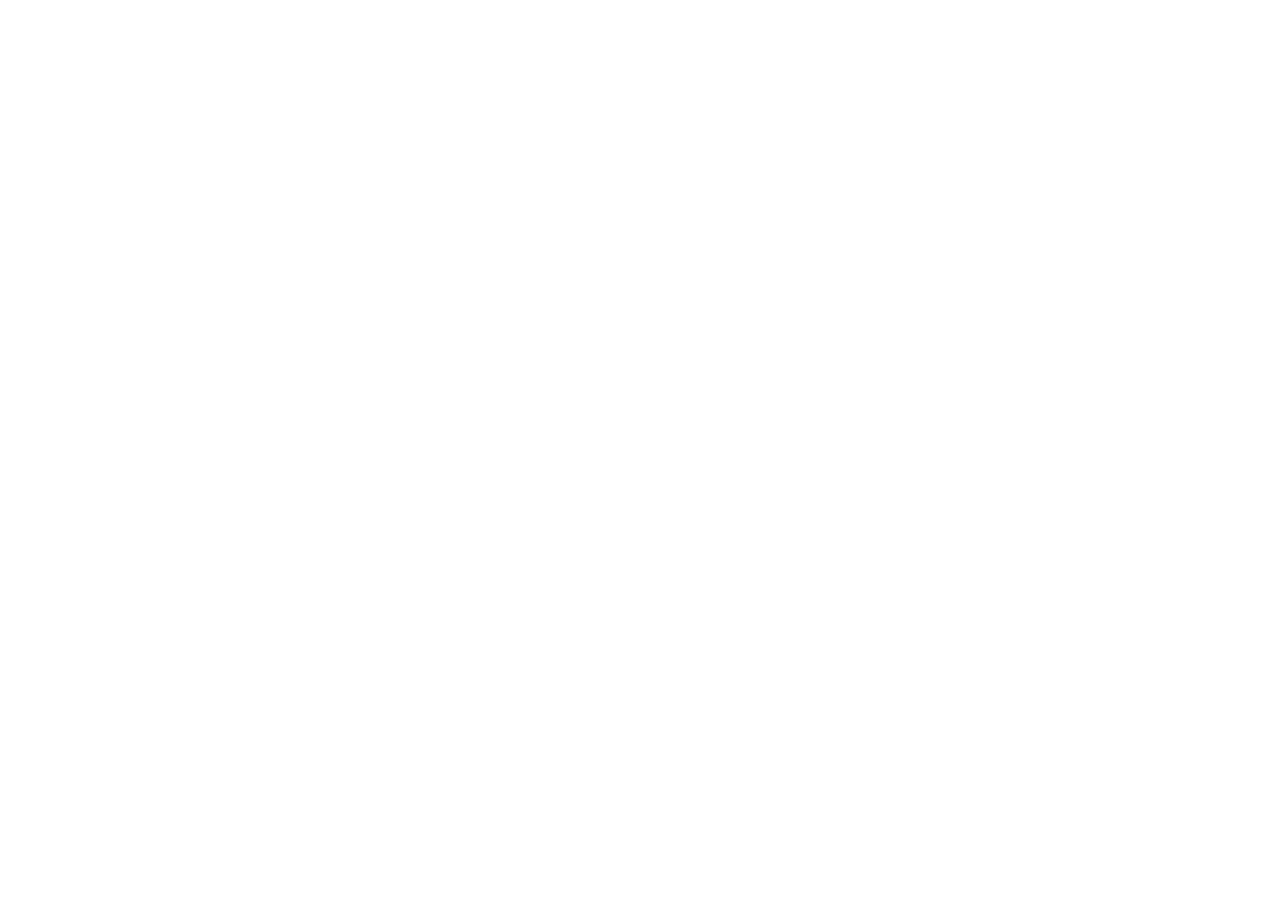
==== submit.html @ 371edea3 "init" ====
<!DOCTYPE html>
<html lang="en">
<head>
    <meta charset="UTF-8">
    <meta http-equiv="X-UA-Compatible" content="IE=edge">
    <meta name="viewport" content="width=device-width, initial-scale=1.0">
    <title>Document</title>
</head>
<body>
    
</body>
</html>
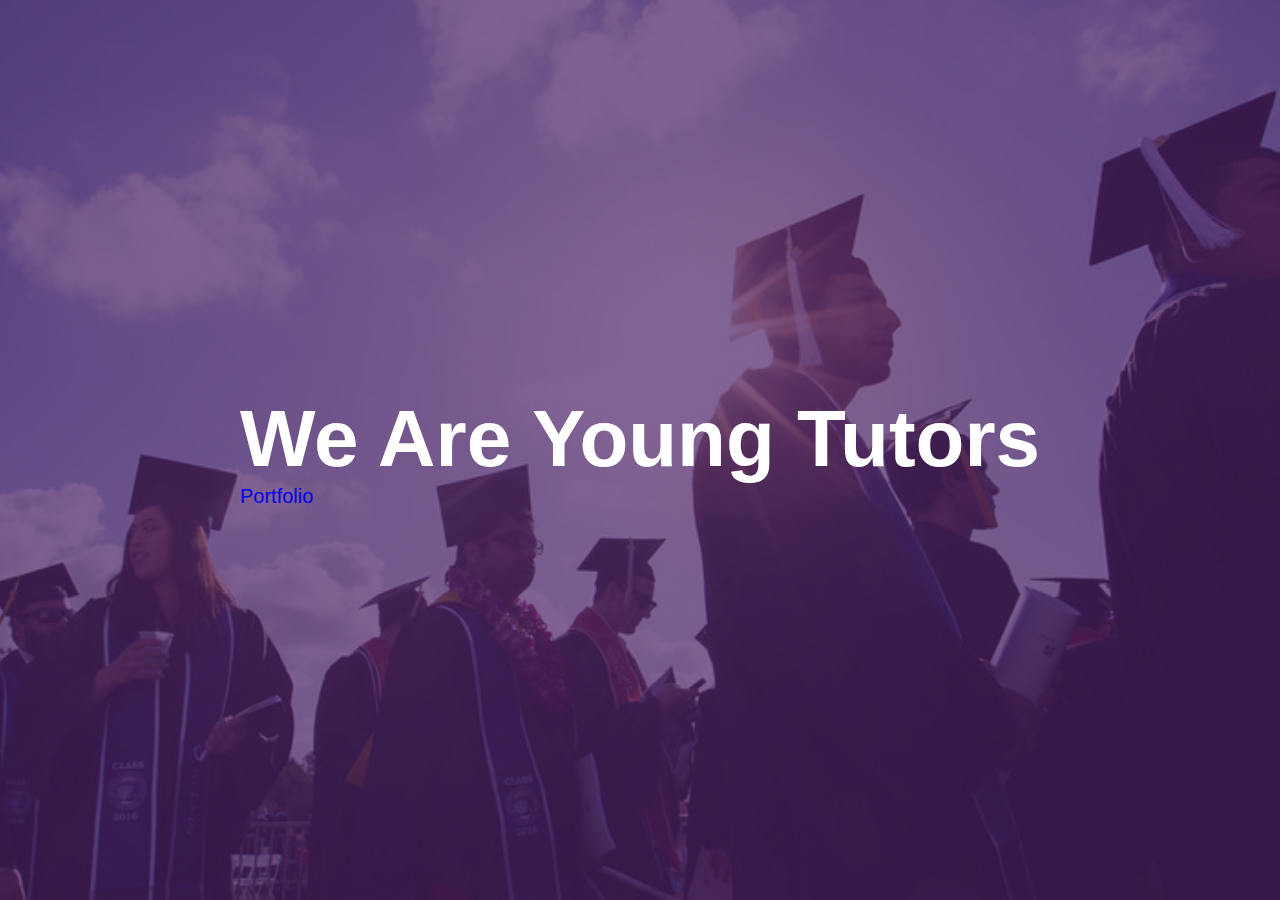
==== commit 539e2d11: "updated submit page, also updated background picture, working on containers" ====
--- a/submit.html
+++ b/submit.html
@@ -1,12 +1,23 @@
 <!DOCTYPE html>
 <html lang="en">
 <head>
-    <meta charset="UTF-8">
-    <meta http-equiv="X-UA-Compatible" content="IE=edge">
-    <meta name="viewport" content="width=device-width, initial-scale=1.0">
-    <title>Document</title>
+  <meta charset="UTF-8">
+  <meta http-equiv="X-UA-Compatible" content="IE=edge">
+  <meta name="viewport" content="width=device-width, initial-scale=1.0">
+  <link rel="stylesheet" href="style.css">
+  <title>Document</title>
 </head>
 <body>
-    
+<!-- Hero Section -->
+<section id="hero">
+  <div class="hero container">
+  <div>
+    <h1>
+      We Are Young Tutors
+    </h1>
+    <a href="#" type="button" class="cta">Portfolio</a>
+  </div>
+  </div></section>
+<!-- End Hero -->
 </body>
 </html>--- a/style.css
+++ b/style.css
@@ -0,0 +1,57 @@
+@import url('https://fonts.googleapis.com/css2?family=Noto+Serif+Georgian&display=swap');
+
+
+* {
+  padding: 0;
+  margin: 0;
+  box-sizing: border-box;
+}
+
+html {
+
+  font-size: 20px;
+  font-family: 'Roboto', sans-serif;
+  color: white;
+}
+
+a {
+  text-decoration: none;
+}
+
+.container {
+  min-height: 100vh;
+  width: 100%;
+  display: flex;
+  align-items: center;
+  justify-content: center;
+}
+
+/* Hero Section */
+#hero {
+  background-image:url(img/26575385823_a3d1660e81_b.jpg);
+  background-size: cover ;
+  background-position: top center;
+  position: relative;
+  z-index: 1;
+}
+
+
+#hero::after {
+content: "";
+  position: absolute;
+  left: 0;
+  top: 0;
+height: 100%;
+width: 100%;
+background-color: rgb(75, 33, 104);
+opacity: 0.7;
+z-index: -1;
+}
+#hero h1{
+  display: block;
+  width: fit-content;
+  font-size: 4rem;
+  position: relative;
+  color: white;
+}
+/* End Hero Section */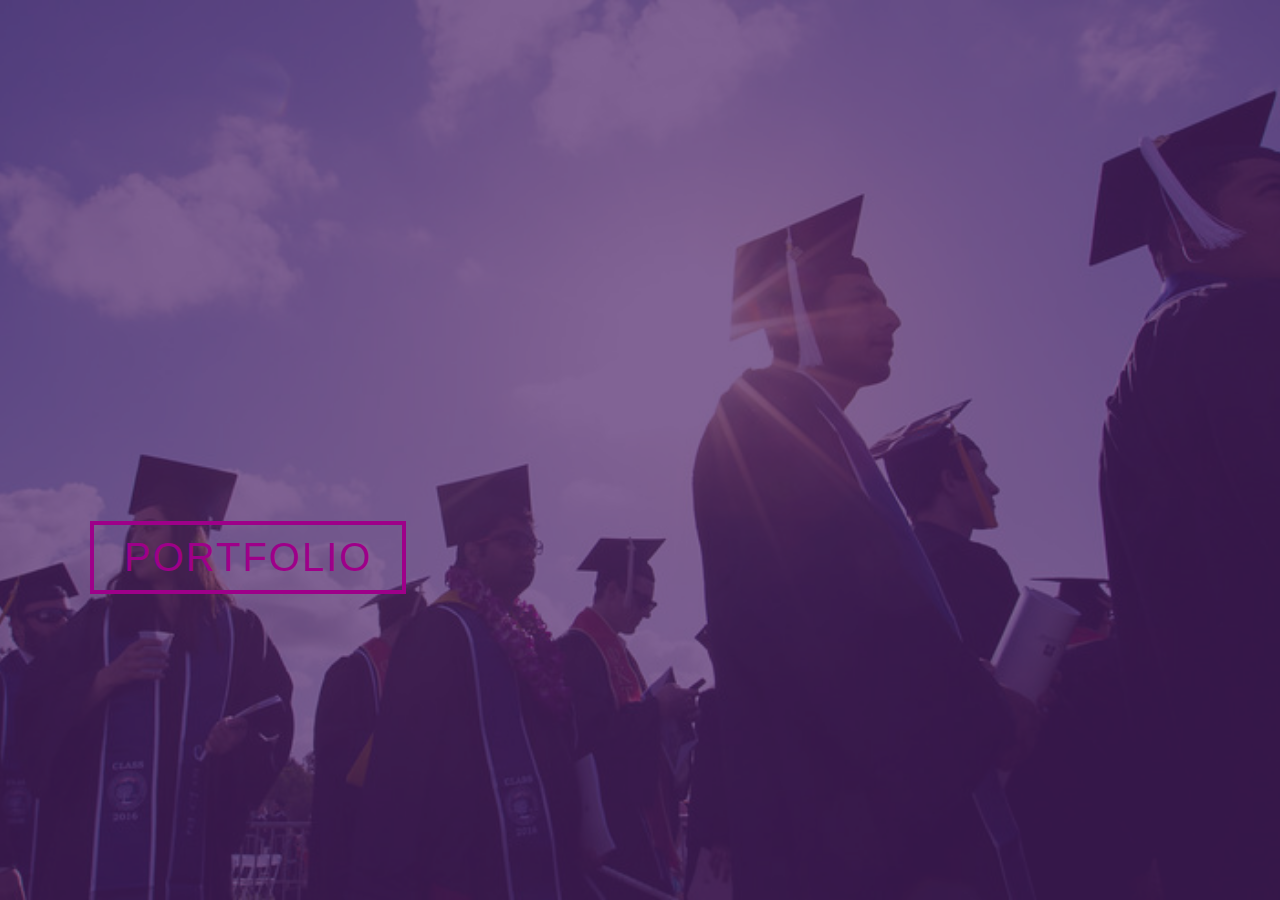
==== commit f649ceea: "added animations" ====
--- a/submit.html
+++ b/submit.html
@@ -12,9 +12,8 @@
 <section id="hero">
   <div class="hero container">
   <div>
-    <h1>
-      We Are Young Tutors
-    </h1>
+    <h1>We Are <span></span></h1>
+    <h1>Young Tutors <span></span></h1>
     <a href="#" type="button" class="cta">Portfolio</a>
   </div>
   </div></section>
--- a/style.css
+++ b/style.css
@@ -45,13 +45,81 @@
 width: 100%;
 background-color: rgb(75, 33, 104);
 opacity: 0.7;
-z-index: -1;
+z-index: -1; 
+}
+
+#hero .hero{
+  max-width: 1200px;
+  margin: 0 auto;
+  padding: 0 50px;
+  justify-content: flex-start ;
 }
 #hero h1{
   display: block;
   width: fit-content;
   font-size: 4rem;
   position: relative;
-  color: white;
+  color: transparent;
+  animation: text_reveal 0.5s ease forwards;
+  animation-delay: 1.5s;
 }
-/* End Hero Section */+
+#hero h1:nth-child(1) {
+  animation-delay: 1s;
+  }
+#hero h1:nth-child(2) {
+animation-delay: 2s;
+}
+
+#hero h1 span{
+  position: absolute;
+  top: 0;
+  left: 0;
+  height: 100%;
+  width: 0;
+  background-color: #9e0089;
+  animation: text_reveal_box 1s ease;
+  animation-delay: 1s;
+}
+#hero h1:nth-child(1) span{
+  animation-delay: 0.5s;
+  }
+#hero h1:nth-child(2) span{
+animation-delay: 1.5s;
+}
+#hero .cta {
+  display: inline-block;
+  padding: 10px 30px;
+  color: #9e0089 ;
+  background-color: transparent;
+  border: 4px solid #9e0089 ;
+  font-size: 2rem;
+  text-transform: uppercase;
+  letter-spacing: .1rem;
+  margin-top: 30px;
+  transition:  .3s ease ;
+  transition-property: background-color, color;
+}
+#hero .cta:hover{
+  color: rgb(255, 255, 255);
+  background-color: #9e0089;
+}
+/* End Hero Section */
+
+/* Keyframes */
+@keyframes text_reveal_box{
+  50%{
+    width: 100%;
+    left: 0;
+  }
+  100%{
+    width: 0;
+    left: 100%;
+  }
+}
+@keyframes text_reveal{
+  100%{
+    color: white;
+  }
+}
+/* End Keyframes */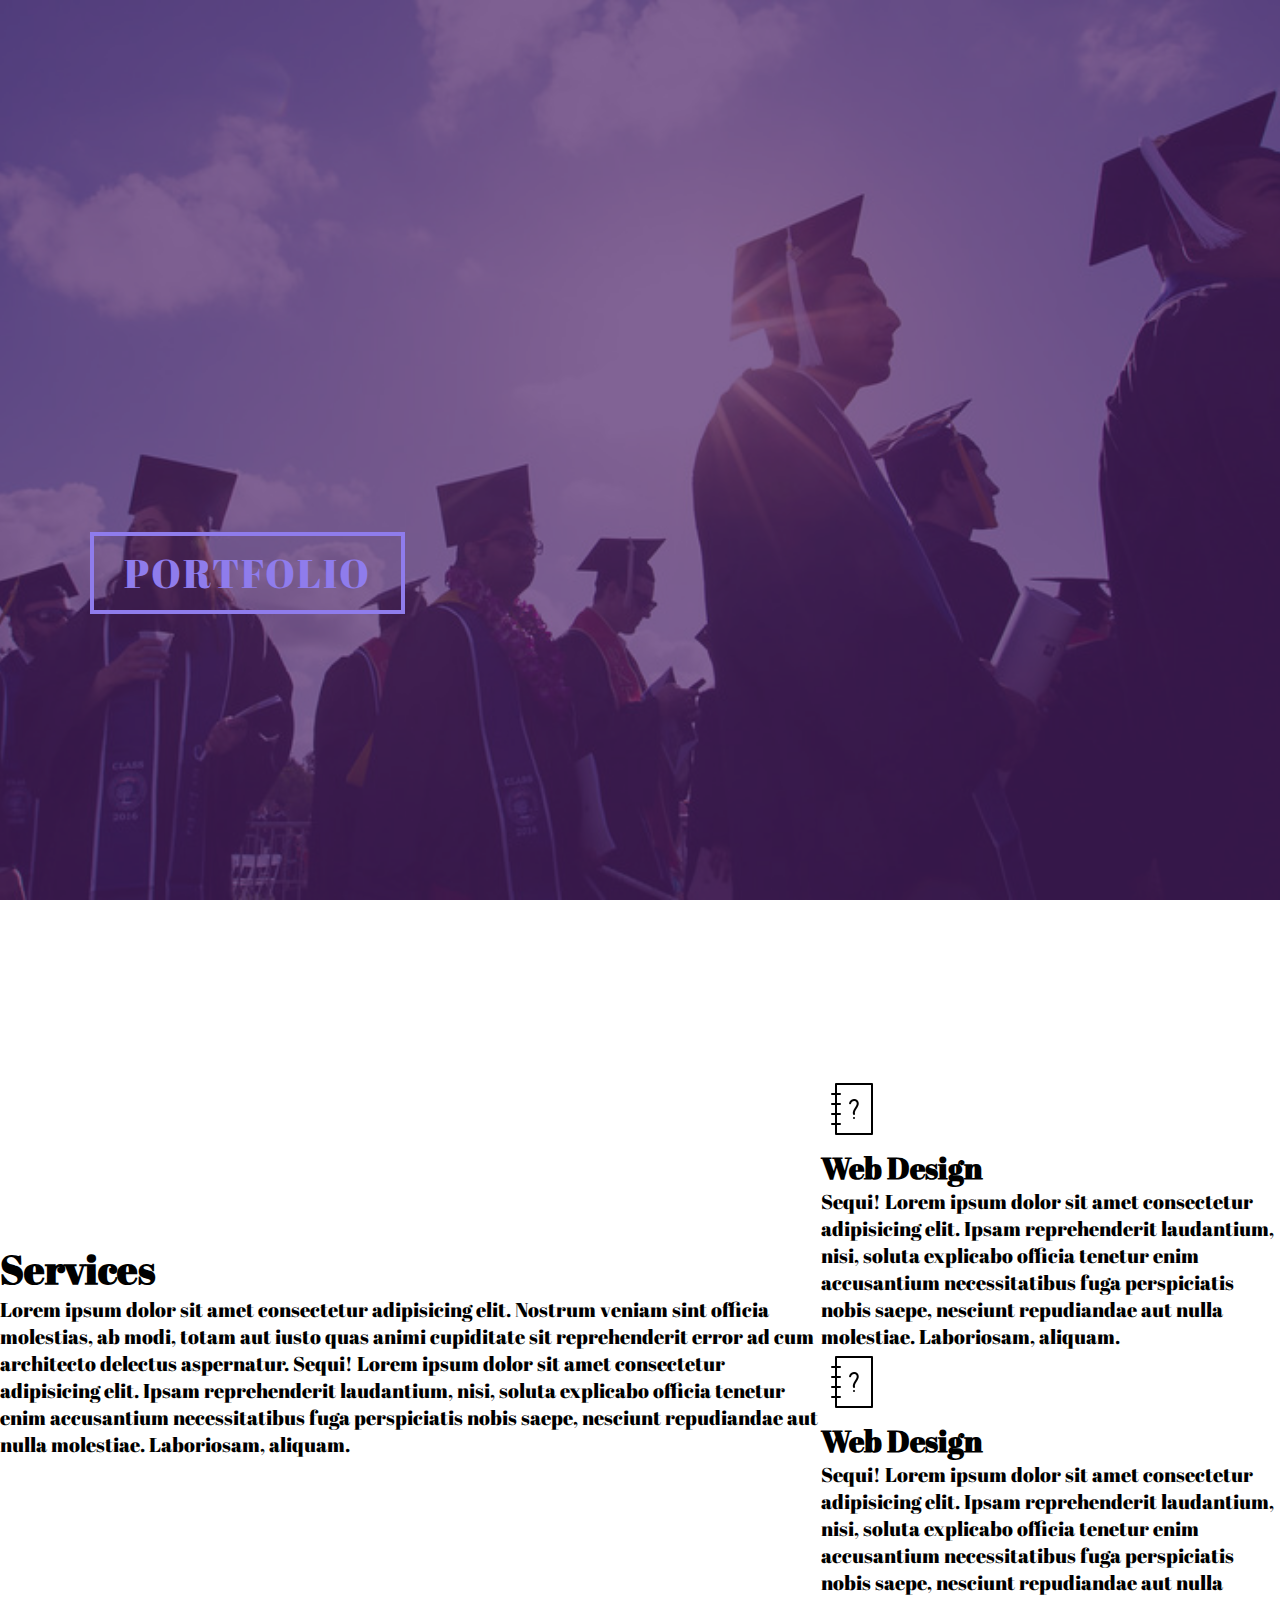
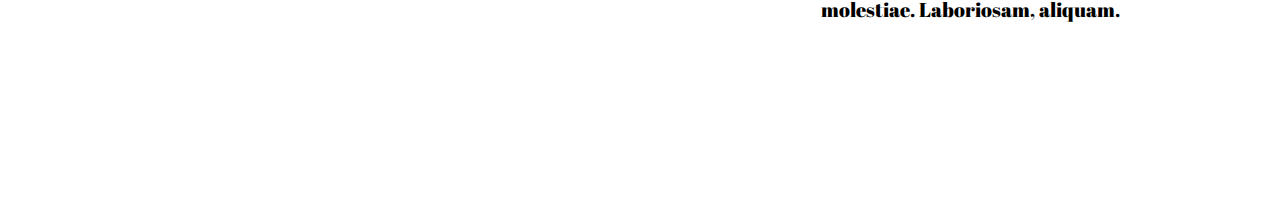
==== commit 436c5b6f: "added sections, but havn't worked on their css, i'm sleepy   af ;))), p.s. changed some of base desi" ====
--- a/submit.html
+++ b/submit.html
@@ -9,6 +9,8 @@
 </head>
 <body>
 <!-- Hero Section -->
+
+
 <section id="hero">
   <div class="hero container">
   <div>
@@ -17,6 +19,35 @@
     <a href="#" type="button" class="cta">Portfolio</a>
   </div>
   </div></section>
-<!-- End Hero -->
+<!-- End Hero Section-->
+
+<!-- Service Section -->
+<section id="services">
+  <div class="service container">
+    <div class="service-top">
+      <h1 class="section-title">Services</h1>
+      <p>Lorem ipsum dolor sit amet consectetur adipisicing elit. Nostrum veniam sint officia molestias, ab modi, totam aut iusto quas animi cupiditate sit reprehenderit error ad cum architecto delectus aspernatur. Sequi!
+        Lorem ipsum dolor sit amet consectetur adipisicing elit. Ipsam reprehenderit laudantium, nisi, soluta explicabo officia tenetur enim accusantium necessitatibus fuga perspiciatis nobis saepe, nesciunt repudiandae aut nulla molestiae. Laboriosam, aliquam.
+      </p>
+    </div>
+    <div class="service-bottom">
+      <div class="service-item">
+        <div class="icon"><img src="[data-uri]">
+        </div>
+        <h2>Web Design</h2>
+        <p>Sequi!
+          Lorem ipsum dolor sit amet consectetur adipisicing elit. Ipsam reprehenderit laudantium, nisi, soluta explicabo officia tenetur enim accusantium necessitatibus fuga perspiciatis nobis saepe, nesciunt repudiandae aut nulla molestiae. Laboriosam, aliquam.</p>
+      </div>
+      <div class="service-item">
+        <div class="icon"><img src="[data-uri]">
+        </div>
+        <h2>Web Design</h2>
+        <p>Sequi!
+          Lorem ipsum dolor sit amet consectetur adipisicing elit. Ipsam reprehenderit laudantium, nisi, soluta explicabo officia tenetur enim accusantium necessitatibus fuga perspiciatis nobis saepe, nesciunt repudiandae aut nulla molestiae. Laboriosam, aliquam.</p>
+      </div>
+    </div>
+  </div>
+</section><!-- End Service Section -->
+
 </body>
 </html>--- a/style.css
+++ b/style.css
@@ -1,5 +1,4 @@
-@import url('https://fonts.googleapis.com/css2?family=Noto+Serif+Georgian&display=swap');
-
+@import url('https://fonts.googleapis.com/css2?family=Abril+Fatface&display=swap');
 
 * {
   padding: 0;
@@ -10,8 +9,8 @@
 html {
 
   font-size: 20px;
-  font-family: 'Roboto', sans-serif;
-  color: white;
+  font-family: 'Abril Fatface', sans-serif;
+  color: BLACK;
 }
 
 a {
@@ -68,7 +67,9 @@
   animation-delay: 1s;
   }
 #hero h1:nth-child(2) {
+  animation: text_reveal_name .5s ease forwards;
 animation-delay: 2s;
+
 }
 
 #hero h1 span{
@@ -77,7 +78,7 @@
   left: 0;
   height: 100%;
   width: 0;
-  background-color: #9e0089;
+  background-color: #8F7CEC;
   animation: text_reveal_box 1s ease;
   animation-delay: 1s;
 }
@@ -90,9 +91,9 @@
 #hero .cta {
   display: inline-block;
   padding: 10px 30px;
-  color: #9e0089 ;
+  color: #8F7CEC ;
   background-color: transparent;
-  border: 4px solid #9e0089 ;
+  border: 4px solid #8F7CEC ;
   font-size: 2rem;
   text-transform: uppercase;
   letter-spacing: .1rem;
@@ -102,7 +103,7 @@
 }
 #hero .cta:hover{
   color: rgb(255, 255, 255);
-  background-color: #9e0089;
+  background-color: #8F7CEC;
 }
 /* End Hero Section */
 
@@ -119,7 +120,13 @@
 }
 @keyframes text_reveal{
   100%{
-    color: white;
+    color: BLACK;
+  }
+}
+@keyframes text_reveal_name{
+  100%{
+    color: #8F7CEC;
+    font-weight: 500;
   }
 }
 /* End Keyframes */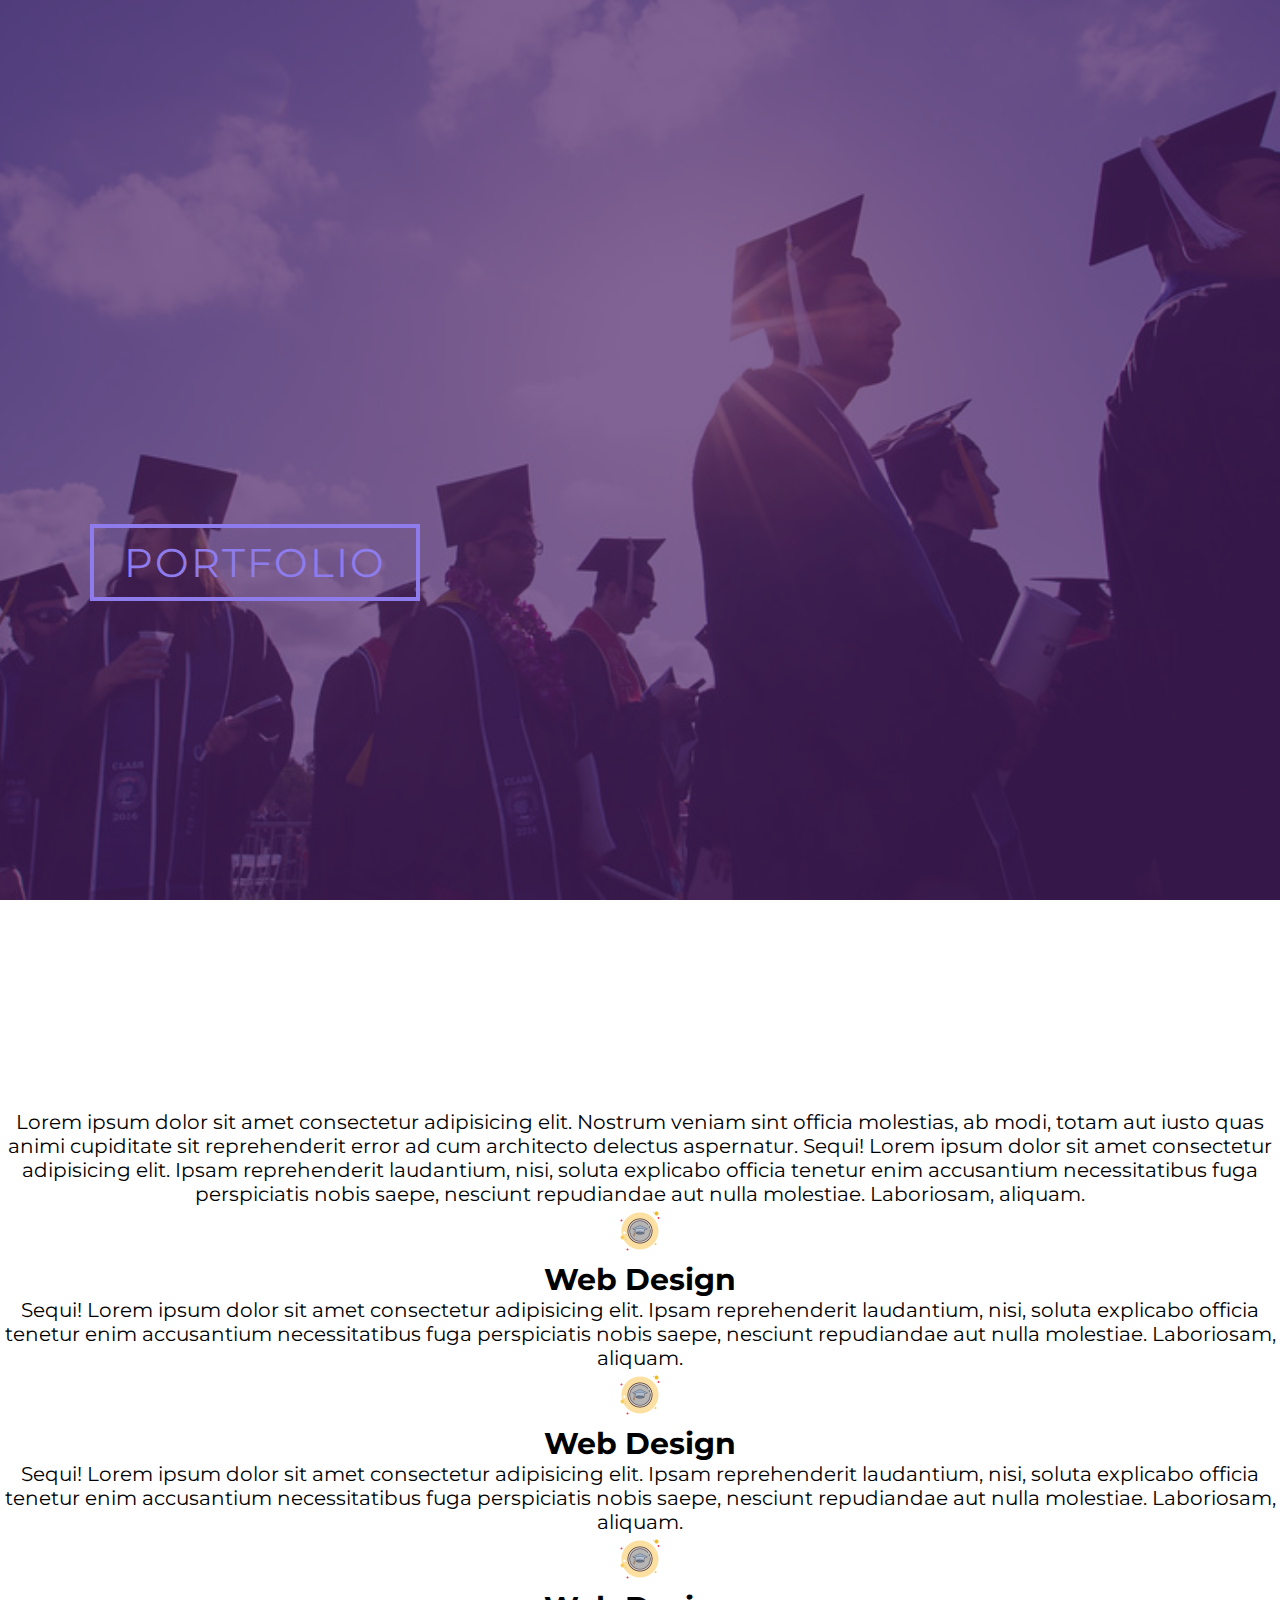
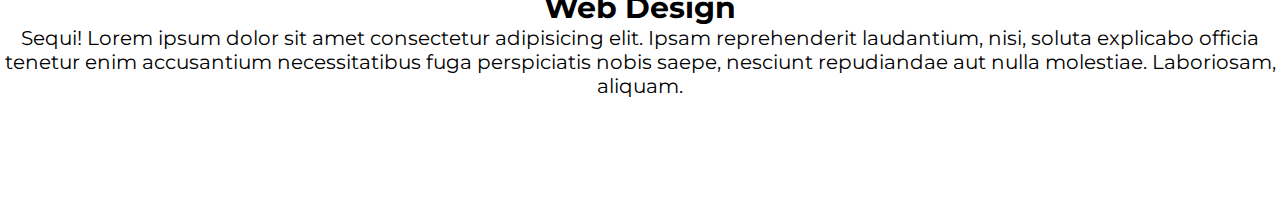
==== commit 7e1ab14d: "added section styles" ====
--- a/submit.html
+++ b/submit.html
@@ -23,7 +23,7 @@
 
 <!-- Service Section -->
 <section id="services">
-  <div class="service container">
+  <div class="services container">
     <div class="service-top">
       <h1 class="section-title">Services</h1>
       <p>Lorem ipsum dolor sit amet consectetur adipisicing elit. Nostrum veniam sint officia molestias, ab modi, totam aut iusto quas animi cupiditate sit reprehenderit error ad cum architecto delectus aspernatur. Sequi!
@@ -32,14 +32,21 @@
     </div>
     <div class="service-bottom">
       <div class="service-item">
-        <div class="icon"><img src="[data-uri]">
+        <div class="icon"><img src="[data-uri]">
         </div>
         <h2>Web Design</h2>
         <p>Sequi!
           Lorem ipsum dolor sit amet consectetur adipisicing elit. Ipsam reprehenderit laudantium, nisi, soluta explicabo officia tenetur enim accusantium necessitatibus fuga perspiciatis nobis saepe, nesciunt repudiandae aut nulla molestiae. Laboriosam, aliquam.</p>
       </div>
       <div class="service-item">
-        <div class="icon"><img src="[data-uri]">
+        <div class="icon"><img src="[data-uri]">
+        </div>
+        <h2>Web Design</h2>
+        <p>Sequi!
+          Lorem ipsum dolor sit amet consectetur adipisicing elit. Ipsam reprehenderit laudantium, nisi, soluta explicabo officia tenetur enim accusantium necessitatibus fuga perspiciatis nobis saepe, nesciunt repudiandae aut nulla molestiae. Laboriosam, aliquam.</p>
+      </div>
+      <div class="service-item">
+        <div class="icon"><img src="[data-uri]">
         </div>
         <h2>Web Design</h2>
         <p>Sequi!
--- a/style.css
+++ b/style.css
@@ -1,4 +1,4 @@
-@import url('https://fonts.googleapis.com/css2?family=Abril+Fatface&display=swap');
+@import url('https://fonts.googleapis.com/css2?family=Abril+Fatface&family=Montserrat:ital,wght@1,200;1,300&display=swap');
 
 * {
   padding: 0;
@@ -9,7 +9,7 @@
 html {
 
   font-size: 20px;
-  font-family: 'Abril Fatface', sans-serif;
+  font-family: 'Montserrat', sans-serif;
   color: BLACK;
 }
 
@@ -107,6 +107,24 @@
 }
 /* End Hero Section */
 
+/*  Services Section*/
+#serrvices{}
+#services{} .services {
+  flex-direction: column;
+  text-align: center;
+  max-width: 1500px;
+  margin: 0 auto;
+  padding: 100px 0;
+}
+#services .section-title {
+  font-size: 4rem;
+  font-weight: 300;
+  color: white;
+  margin-bottom: 10px;
+  text-transform: uppercase;
+  letter-spacing: .2rem;
+  text-align: center;
+}
 /* Keyframes */
 @keyframes text_reveal_box{
   50%{
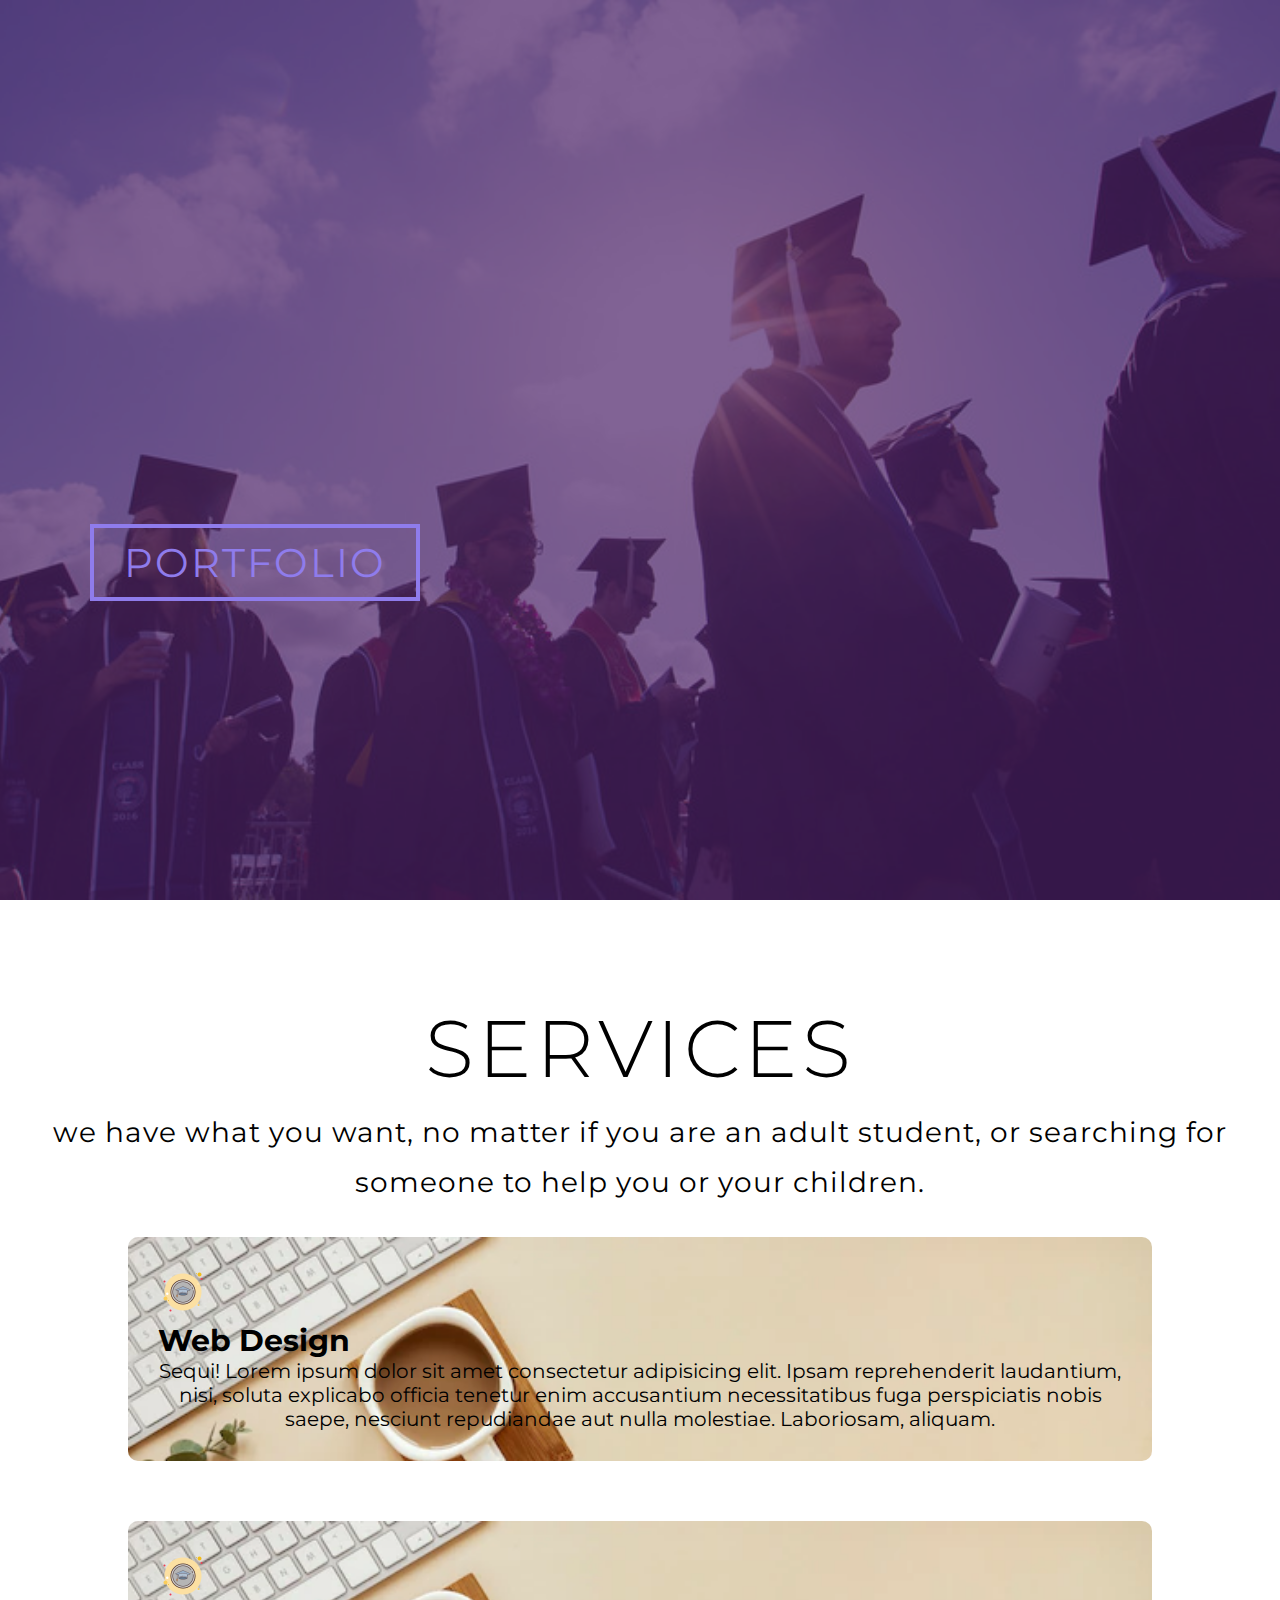
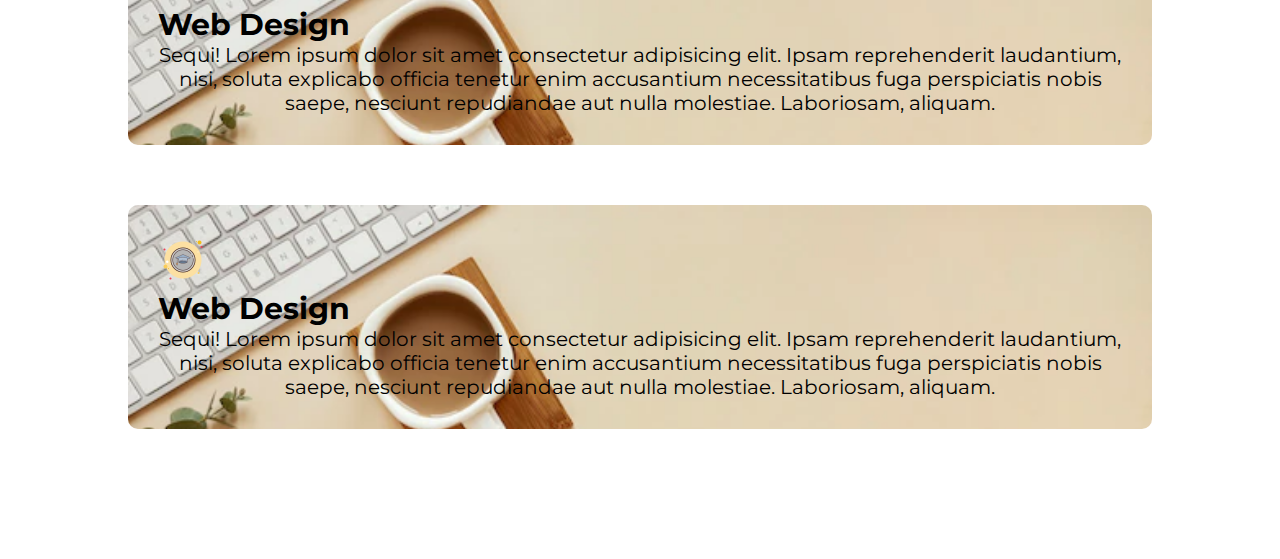
==== commit fcc9e4be: "added images" ====
--- a/submit.html
+++ b/submit.html
@@ -26,8 +26,7 @@
   <div class="services container">
     <div class="service-top">
       <h1 class="section-title">Services</h1>
-      <p>Lorem ipsum dolor sit amet consectetur adipisicing elit. Nostrum veniam sint officia molestias, ab modi, totam aut iusto quas animi cupiditate sit reprehenderit error ad cum architecto delectus aspernatur. Sequi!
-        Lorem ipsum dolor sit amet consectetur adipisicing elit. Ipsam reprehenderit laudantium, nisi, soluta explicabo officia tenetur enim accusantium necessitatibus fuga perspiciatis nobis saepe, nesciunt repudiandae aut nulla molestiae. Laboriosam, aliquam.
+      <p>we have what you want, no matter if you are an adult student, or searching for someone to help you or your children.
       </p>
     </div>
     <div class="service-bottom">
--- a/style.css
+++ b/style.css
@@ -119,11 +119,42 @@
 #services .section-title {
   font-size: 4rem;
   font-weight: 300;
-  color: white;
+  color: black;
   margin-bottom: 10px;
   text-transform: uppercase;
   letter-spacing: .2rem;
   text-align: center;
+}
+
+
+#services .service-top p {
+  font-size: 1.4rem;
+  margin-top: 5px;
+  line-height: 2.5rem;
+  font-weight: 300px;
+  letter-spacing: .05rem;
+}
+
+#services .service-bottom {
+  display: flex;
+  align-items: center;
+  justify-content: center;
+  flex-wrap: wrap;
+}
+
+#services .service-item {
+  flex-basis: 80%;
+  display: flex;
+  align-items: flex-start;
+  justify-content: center;
+  flex-direction: column;
+  padding: 30px;
+  border-radius: 10px;
+  background-image: url(img/top-view-arrangement-natural-material-stationery_23-2148898233.webp);
+  background-size: cover;
+  margin: 30px 5%;
+  color: black;
+
 }
 /* Keyframes */
 @keyframes text_reveal_box{
